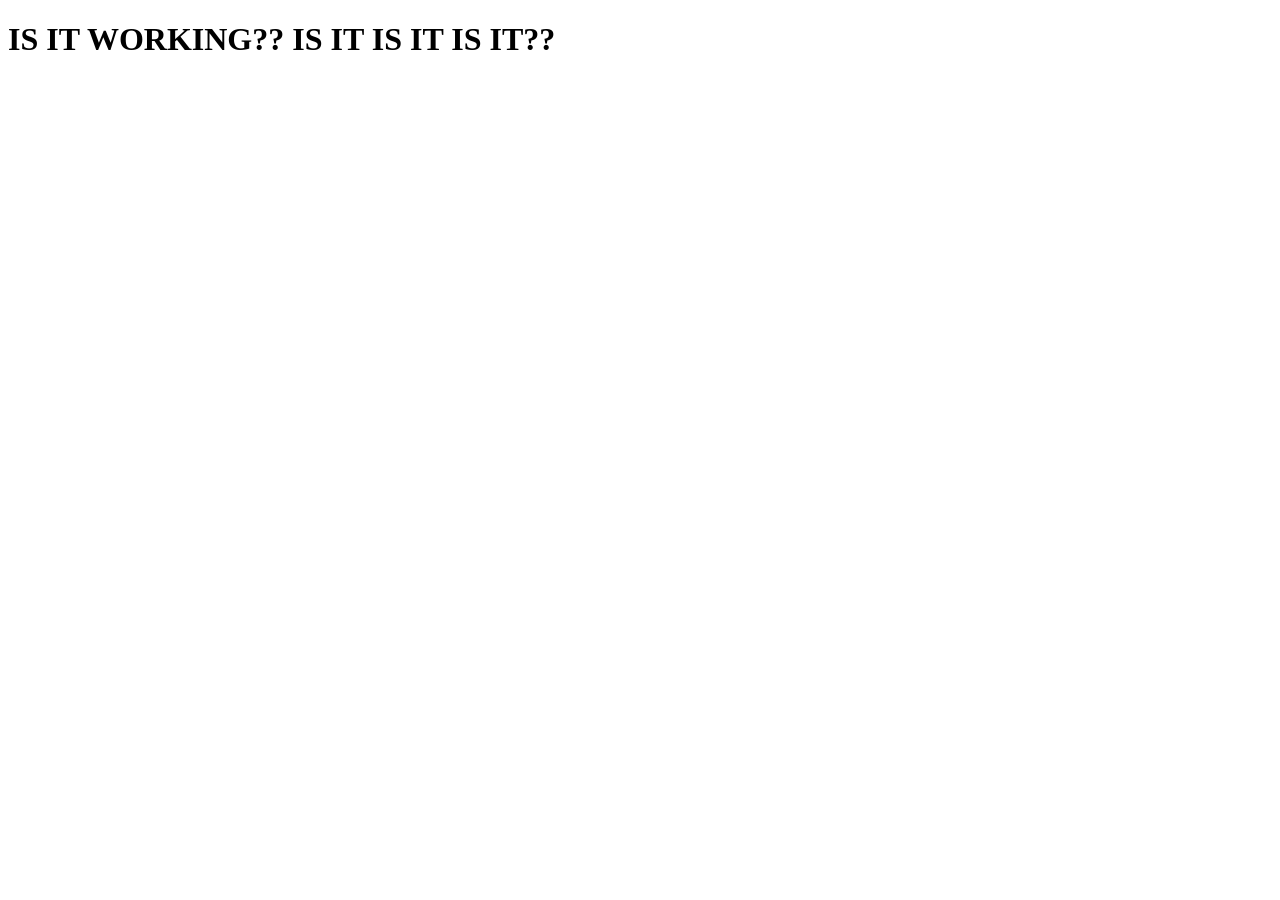
==== index.html @ d1272d0d "first commit" ====
<!DOCTYPE html>
<html lang="en">
<head>
    <meta charset="UTF-8">
    <meta name="viewport" content="width=device-width, initial-scale=1.0">
    <title>Document</title>
</head>
<body>
    <h1>IS IT WORKING?? IS IT IS IT IS IT??</h1>
</body>
</html>
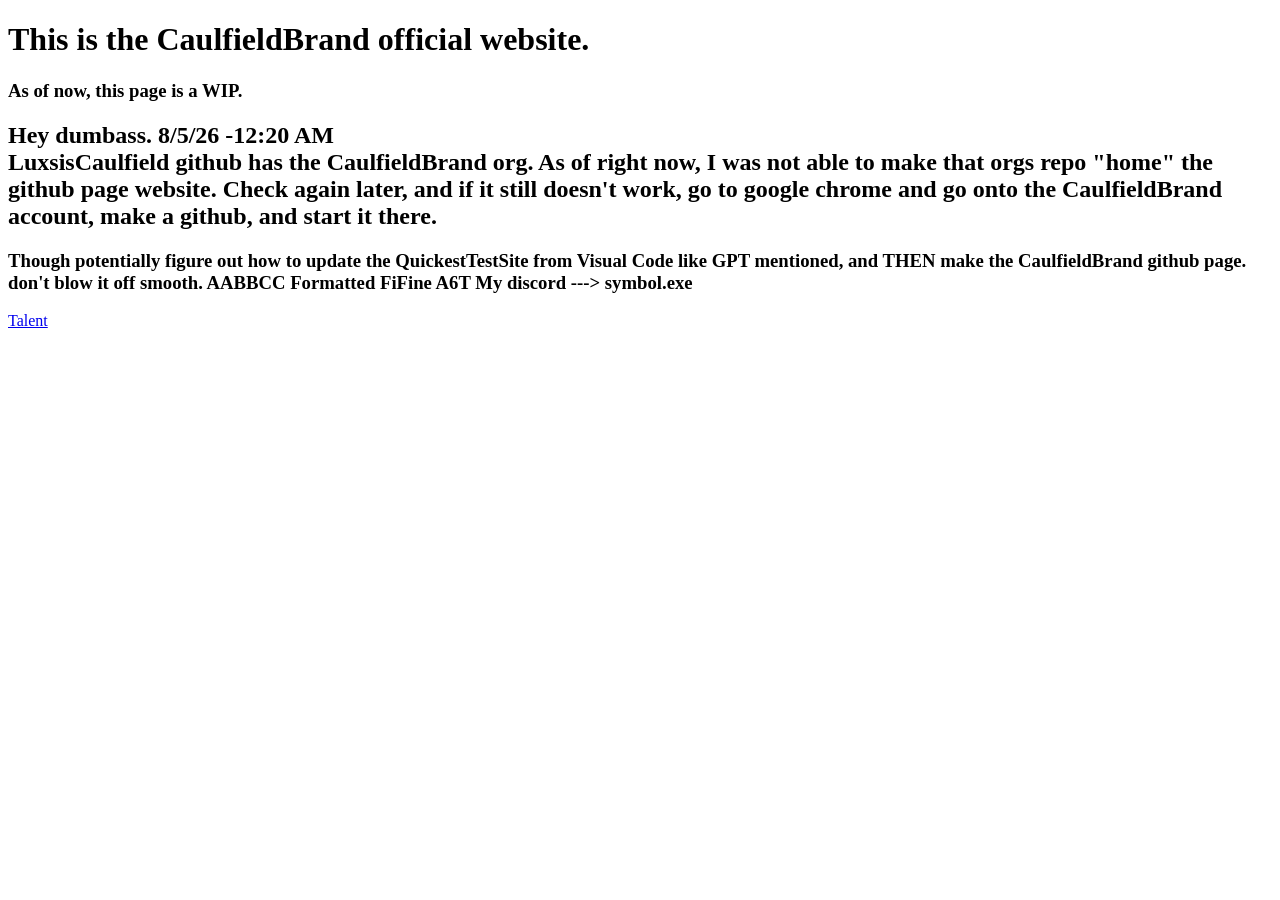
==== commit 17457f1c: "Moved version 1 of CaulfieldBrand here." ====
--- a/index.html
+++ b/index.html
@@ -3,9 +3,18 @@
 <head>
     <meta charset="UTF-8">
     <meta name="viewport" content="width=device-width, initial-scale=1.0">
-    <title>Document</title>
+    <title>Landing</title>
 </head>
 <body>
-    <h1>IS IT WORKING?? IS IT IS IT IS IT??</h1>
+    <h1>This is the CaulfieldBrand official website.</h1>
+    <h3>As of now, this page is a WIP.</h3>
+
+    <h2>Hey dumbass. 8/5/26 -12:20 AM<br>LuxsisCaulfield github has the CaulfieldBrand org. As of right now, I was not able to make that orgs repo "home" the github page website. Check again later, and if it still doesn't work, go to google chrome and go onto the CaulfieldBrand account, make a github, and start it there.</h2>
+    <h3>Though potentially figure out how to update the QuickestTestSite from Visual Code like GPT mentioned, and THEN make the CaulfieldBrand github page. don't blow it off smooth.
+    AABBCC Formatted
+    FiFine A6T
+    My discord ---> symbol.exe</h3>
+
+    <a href="/Caulfield/Talent/index.html" class="button">Talent</a>
 </body>
 </html>
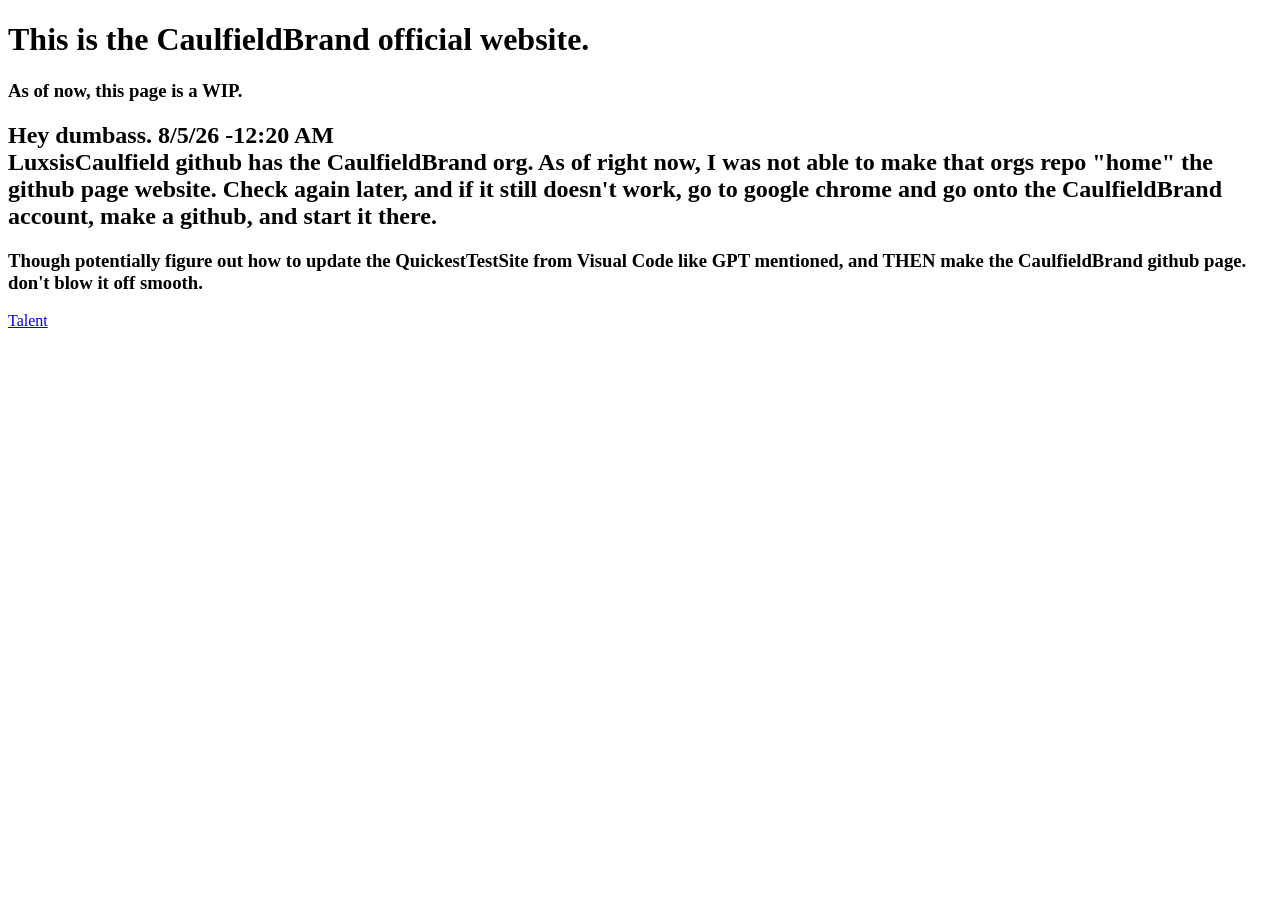
==== commit df1bf34d: "I saved index.html lmao" ====
--- a/index.html
+++ b/index.html
@@ -10,10 +10,7 @@
     <h3>As of now, this page is a WIP.</h3>
 
     <h2>Hey dumbass. 8/5/26 -12:20 AM<br>LuxsisCaulfield github has the CaulfieldBrand org. As of right now, I was not able to make that orgs repo "home" the github page website. Check again later, and if it still doesn't work, go to google chrome and go onto the CaulfieldBrand account, make a github, and start it there.</h2>
-    <h3>Though potentially figure out how to update the QuickestTestSite from Visual Code like GPT mentioned, and THEN make the CaulfieldBrand github page. don't blow it off smooth.
-    AABBCC Formatted
-    FiFine A6T
-    My discord ---> symbol.exe</h3>
+    <h3>Though potentially figure out how to update the QuickestTestSite from Visual Code like GPT mentioned, and THEN make the CaulfieldBrand github page. don't blow it off smooth.</h3>
 
     <a href="/Caulfield/Talent/index.html" class="button">Talent</a>
 </body>
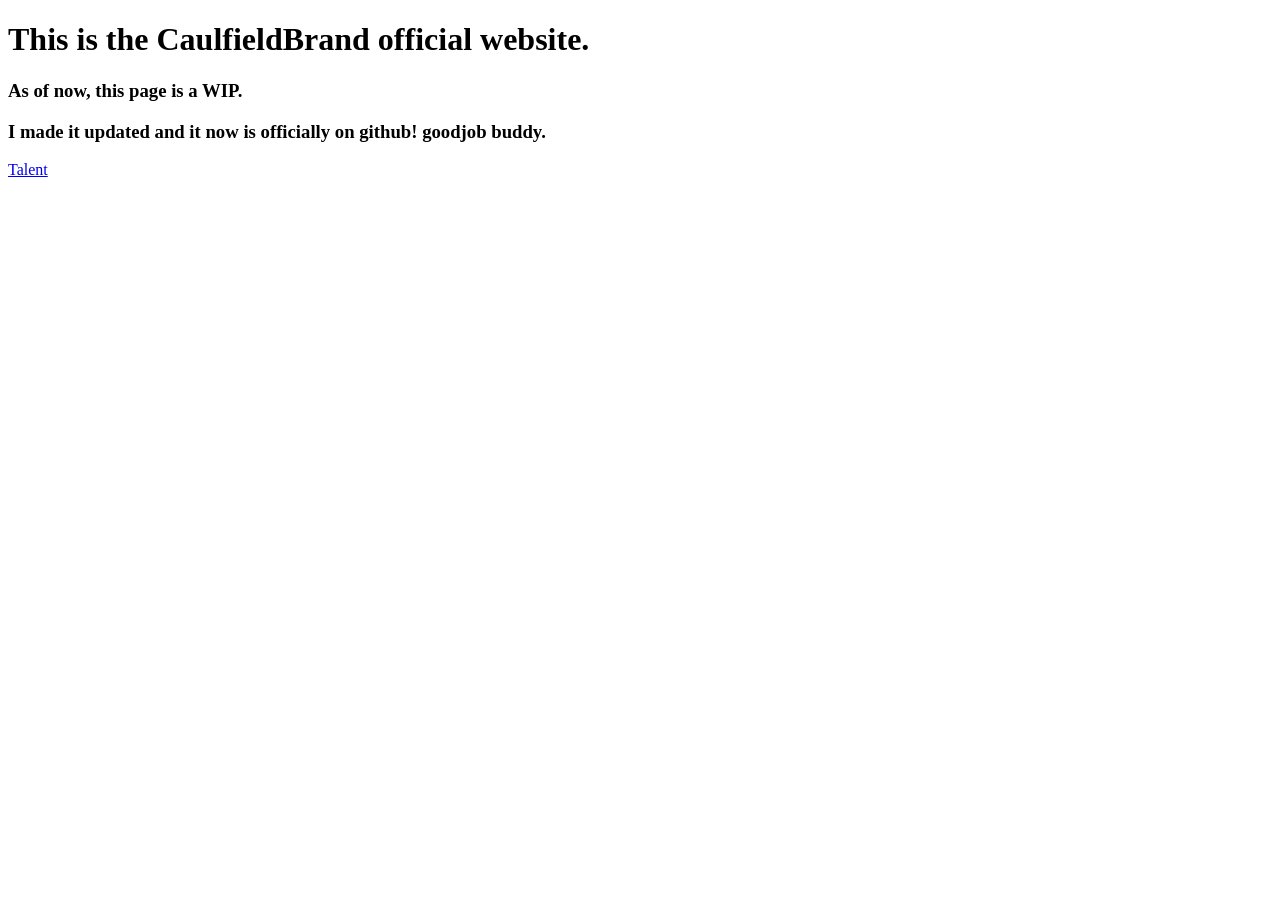
==== commit 38dd11eb: "updated the home note page for personal use" ====
--- a/index.html
+++ b/index.html
@@ -9,9 +9,8 @@
     <h1>This is the CaulfieldBrand official website.</h1>
     <h3>As of now, this page is a WIP.</h3>
 
-    <h2>Hey dumbass. 8/5/26 -12:20 AM<br>LuxsisCaulfield github has the CaulfieldBrand org. As of right now, I was not able to make that orgs repo "home" the github page website. Check again later, and if it still doesn't work, go to google chrome and go onto the CaulfieldBrand account, make a github, and start it there.</h2>
-    <h3>Though potentially figure out how to update the QuickestTestSite from Visual Code like GPT mentioned, and THEN make the CaulfieldBrand github page. don't blow it off smooth.</h3>
+    <h3>I made it updated and it now is officially on github! goodjob buddy.</h3>
 
-    <a href="/Caulfield/Talent/index.html" class="button">Talent</a>
+    <a href="Talent/index.html" class="button">Talent</a>
 </body>
 </html>
